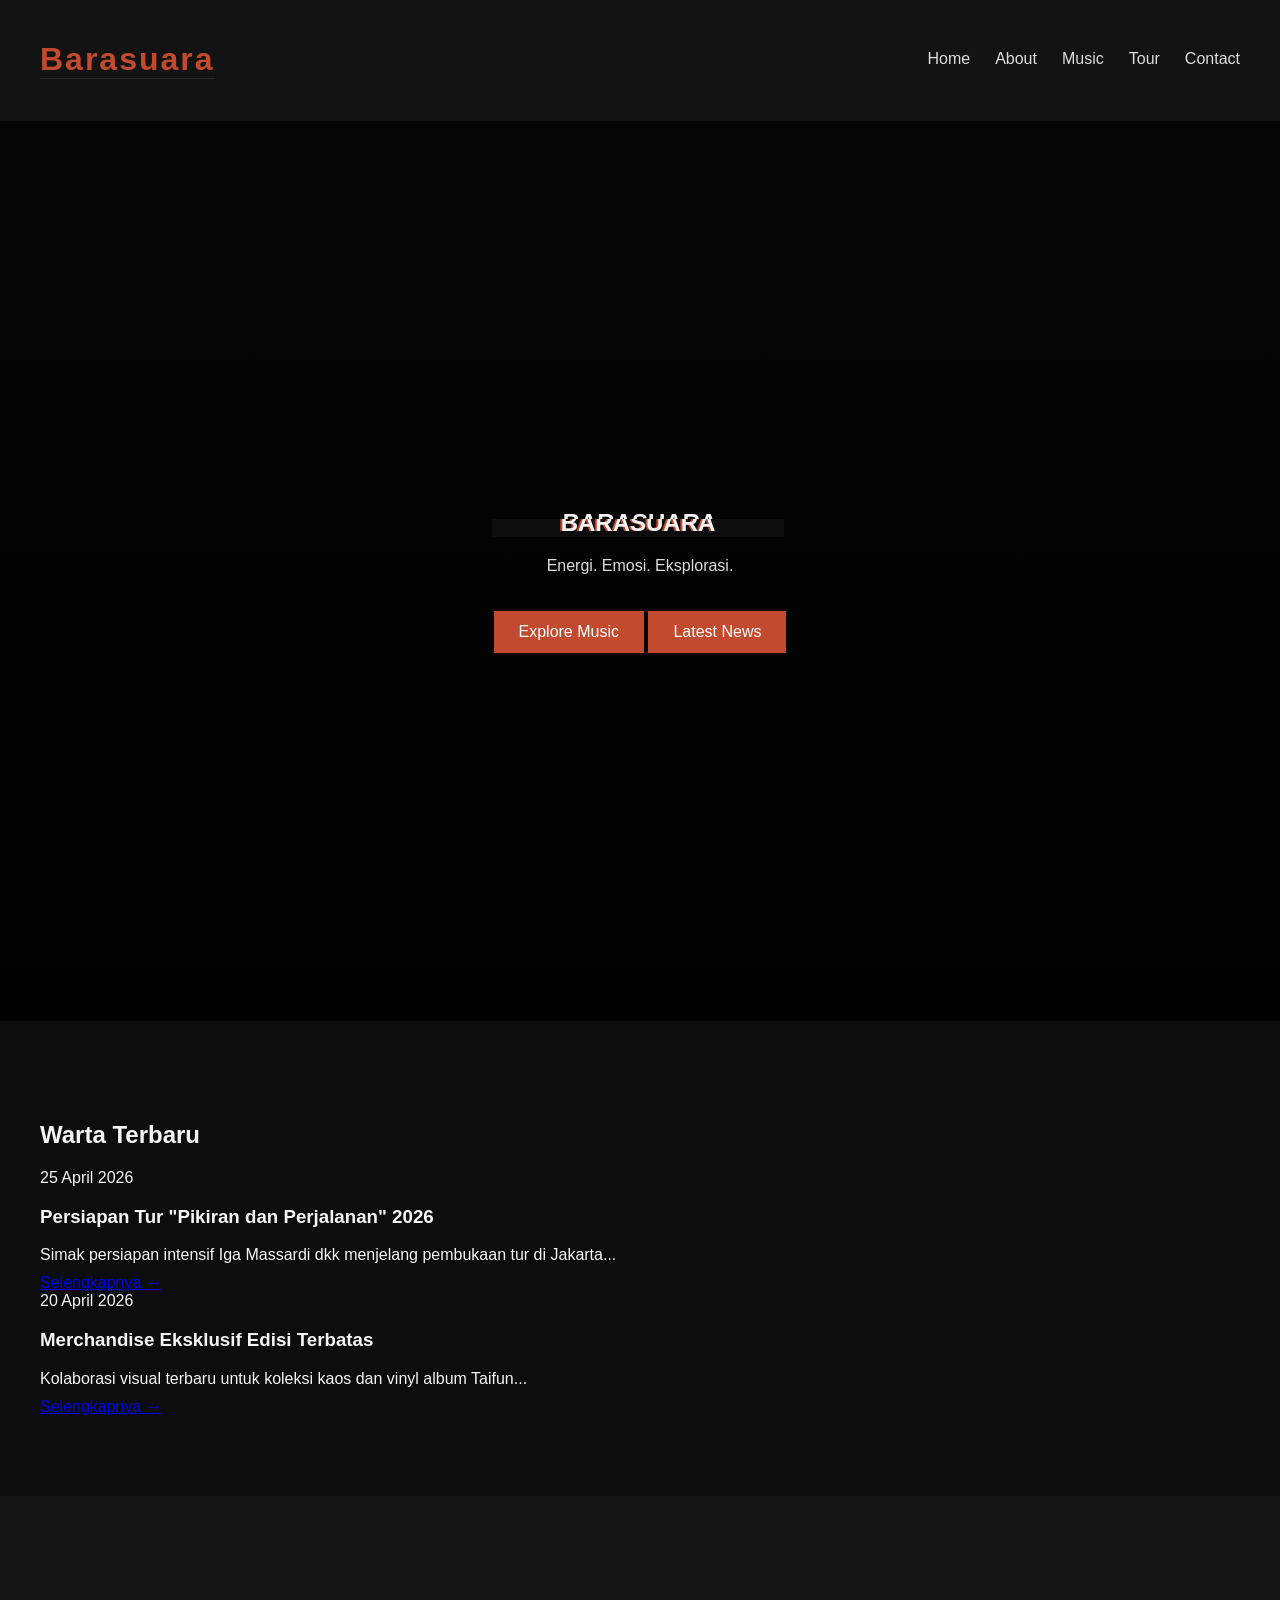
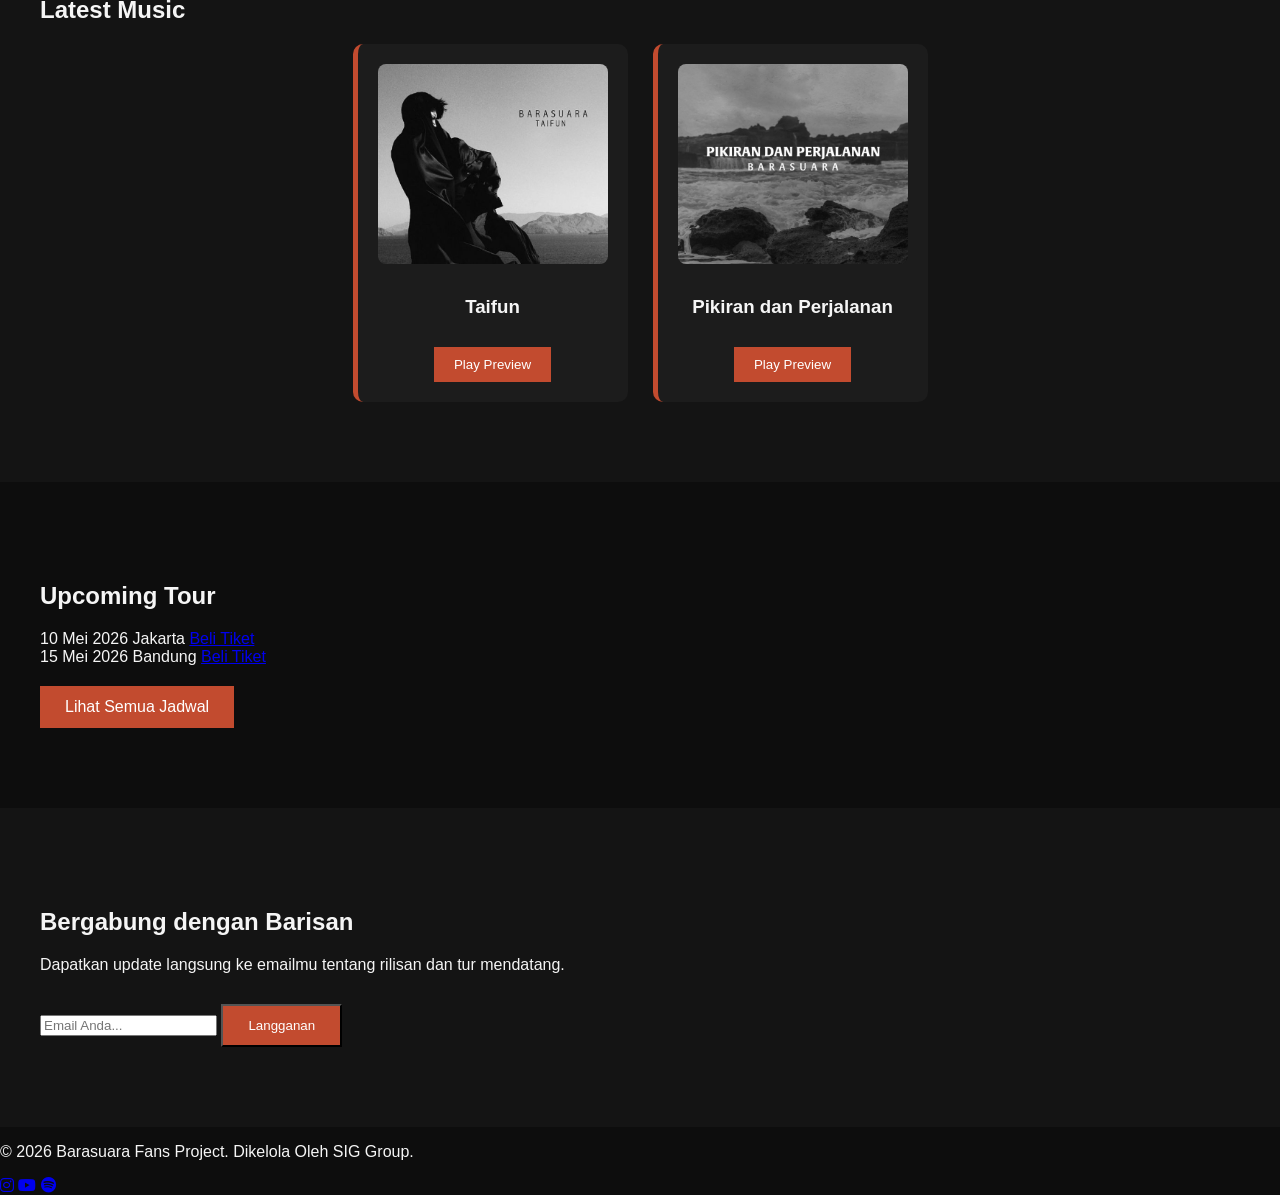
==== index.html @ caffde56 "NEW FILE" ====
<!DOCTYPE html>
<html lang="id">

<head>
    <meta charset="UTF-8">
    <meta name="viewport" content="width=device-width, initial-scale=1.0">
    <meta name="description" content="Portal Resmi Fans Barasuara - Energi, Emosi, Eksplorasi. Dapatkan info terbaru, jadwal tur, dan diskografi lengkap.">
    <title>Barasuara - Home | Portal Fans Resmi</title>
    <link rel="stylesheet" href="style/style.css">
    <!-- Font Awesome untuk ikon sosial media -->
    <link rel="stylesheet" href="https://cdnjs.cloudflare.com/ajax/libs/font-awesome/6.0.0/css/all.min.css">
</head>

<body>

    <header>
        <div class="logo">
            <h1>Barasuara</h1>
        </div>
        <nav>
            <a href="index.html" class="active">Home</a>
            <a href="about.html" >About</a>
            <a href="music.html">Music</a>
            <a href="tour.html">Tour</a>
            <a href="contact.html">Contact</a>
        </nav>
    </header>

    <!-- HERO SECTION -->
    <section class="hero">
        <div class="hero-content">
            <!-- Diubah ke h1 untuk SEO Hierarchy -->
            <h1 class="glitch" data-text="BARASUARA">BARASUARA</h1>
            <p>Energi. Emosi. Eksplorasi.</p>
            <div class="hero-btns">
                <a href="music.html" class="btn">Explore Music</a>
                <a href="#latest-news" class="btn btn-outline">Latest News</a>
            </div>
        </div>
    </section>

    <!-- LATEST NEWS (Fitur Baru) -->
    <section id="latest-news" class="section fade-in">
        <h2>Warta Terbaru</h2>
        <div class="news-grid">
            <article class="news-card">
                <div class="news-date">25 April 2026</div>
                <h3>Persiapan Tur "Pikiran dan Perjalanan" 2026</h3>
                <p>Simak persiapan intensif Iga Massardi dkk menjelang pembukaan tur di Jakarta...</p>
                <a href="#" class="read-more">Selengkapnya →</a>
            </article>
            <article class="news-card">
                <div class="news-date">20 April 2026</div>
                <h3>Merchandise Eksklusif Edisi Terbatas</h3>
                <p>Kolaborasi visual terbaru untuk koleksi kaos dan vinyl album Taifun...</p>
                <a href="#" class="read-more">Selengkapnya →</a>
            </article>
        </div>
    </section>

    <!-- MUSIC PREVIEW -->
    <section class="section fade-in">
        <h2>Latest Music</h2>
        <div class="music-grid">
            <div class="card">
                <div class="card-img-placeholder">
                    <img src="images/Taifun.png" alt="Cover Album Taifun - Barasuara">
                </div>
                <h3>Taifun</h3>
                <!-- Penambahan parameter untuk simulasi fungsi audio nyata -->
                <button onclick="playMusic('Taifun')">Play Preview</button>
            </div>

            <div class="card">
                <div class="card-img-placeholder">
                    <img src="images/pikiran-perjalanan.png" alt="Cover Album Pikiran dan Perjalanan - Barasuara">
                </div>
                <h3>Pikiran dan Perjalanan</h3>
                <button onclick="playMusic('Pikiran dan Perjalanan')">Play Preview</button>
            </div>
        </div>
    </section>

    <!-- TOUR PREVIEW -->
    <section class="section fade-in">
        <h2>Upcoming Tour</h2>
        <div class="tour-list">
            <div class="tour-item">
                <span class="date">10 Mei 2026</span>
                <span class="city">Jakarta</span>
                <a href="tour.html" class="btn-sm">Beli Tiket</a>
            </div>
            <div class="tour-item">
                <span class="date">15 Mei 2026</span>
                <span class="city">Bandung</span>
                <a href="tour.html" class="btn-sm">Beli Tiket</a>
            </div>
        </div>
        <div class="center-btn">
            <a href="tour.html" class="btn">Lihat Semua Jadwal</a>
        </div>
    </section>

    <!-- NEWSLETTER (Fitur Baru untuk Fans) -->
    <section class="section newsletter fade-in">
        <div class="newsletter-box">
            <h2>Bergabung dengan Barisan</h2>
            <p>Dapatkan update langsung ke emailmu tentang rilisan dan tur mendatang.</p>
            <form class="subscribe-form">
                <input type="email" placeholder="Email Anda..." required>
                <button type="submit" class="btn">Langganan</button>
            </form>
        </div>
    </section>

    <footer>
        <div class="footer-content">
            <p>&copy; 2026 Barasuara Fans Project. Dikelola Oleh SIG Group.</p>
            <div class="social-links">
                <a href="https://www.instagram.com/barasuara?utm_source=ig_web_button_share_sheet&igsh=ZDNlZDc0MzIxNw=="><i class="fab fa-instagram"></i></a>
                <a href="https://www.youtube.com/barasuara"><i class="fab fa-youtube"></i></a>
                <a href="https://open.spotify.com/intl-id/artist/5RbI1PF4n02wWKmgjk7hAE?si=zHUmzxMMSkq_e1ENO2OcPQ&nd=1&dlsi=a7cf13a4230f4098"><i class="fab fa-spotify"></i></a>
            </div>
        </div>
    </footer>

    <!-- PERSISTENT AUDIO PLAYER (Ide Liar Placeholder) -->
    <div id="audio-player-global" class="hidden">
        <div class="player-info">
            <span id="current-track">Playing: -</span>
        </div>
        <div class="player-controls">
            <button>⏮</button>
            <button id="main-play-btn">⏸</button>
            <button>⏭</button>
        </div>
    </div>

    <script src="lib/script.js"></script>
</body>

</html>
---- style/style.css ----
:root {
    --primary-color: #c24b2f;
    --secondary-color: #ff6a3d;
    --background-color: #0d0d0d;
    --text-color: #f5f5f5;
}

/* ===== RESET ===== */
body {
    margin: 0;
    font-family: 'Poppins', sans-serif;
    background: #0d0d0d;
    color: #f5f5f5;
}

/* ===== NAVBAR ===== */
header {
    display: flex;
    justify-content: space-between;
    align-items: center;
    padding: 20px 40px;
    background: rgba(20, 20, 20, 0.9);
    backdrop-filter: blur(8px);
    position: sticky;
    top: 0;
    z-index: 1000;
}

header h1 {
    border-bottom: 1px solid rgba(255, 255, 255, 0.1);
    color: #c24b2f;
    letter-spacing: 2px;
}

nav {
    display: flex;
    gap: 25px;
}

nav a {
    color: #ddd;
    text-decoration: none;
    position: relative;
    transition: 0.3s;
}

/* hover */
nav a:hover {
    color: #ff6a3d;
}

/* underline effect */
nav a::after {
    content: "";
    display: block;
    height: 2px;
    width: 0;
    background: #ff6a3d;
    transition: 0.3s;
}

nav a:hover::after {
    width: 100%;
}

/* ===== HERO (PAKAI GAMBAR) ===== */
.hero {
    height: 100vh;
    display: flex;
    flex-direction: column;
    justify-content: center;
    align-items: center;

    background: linear-gradient(rgba(0, 0, 0, 0.6), rgba(0, 0, 0, 0.9)),
        url('images/hero.jpg') center/cover;

    text-align: center;
}

.hero h2 {
    font-size: 60px;
    letter-spacing: 5px;
    color: #ff6a3d;
    animation: fadeHero 1.5s ease forwards;
}

.hero p {
    margin-top: 10px;
    color: #ddd;
    animation: fadeHero 2s ease forwards;
}

/* ===== BUTTON ===== */
.btn {
    display: inline-block;
    margin-top: 20px;
    padding: 12px 25px;
    background: #c24b2f;
    color: white;
    text-decoration: none;
    transition: 0.3s;
}

.btn:hover {
    background: #ff6a3d;
    transform: scale(1.05);
}

/* ===== SECTION ===== */
.section {
    padding: 80px 40px;
}

/* biar gak monoton */
.section:nth-child(even) {
    background: #141414;
}

/* SECTION TERANG (opsional buat variasi) */
.section.light {
    background: #f2e8dc;
    color: #111;
}

.section.light h2 {
    color: #c24b2f;
}

.section h2 {
    margin-bottom: 20px;
}

/* ===== ABOUT ===== */
.about-container {
    display: flex;
    background: rgba(255, 255, 255, 0.03);
    backdrop-filter: blur(10px);
    gap: 40px;
    align-items: center;
    max-width: 1000px;
    margin: auto;
}

.about-text {
    flex: 1;
}

.about-image {
    flex: 1;
}

.about-image img {
    width: 100%;
    border-radius: 10px;
}

/* ===== MUSIC  ===== */
.music-grid {
    display: flex;
    flex-wrap: wrap;
    justify-content: center;
    gap: 25px;
}

.music-showcase {
    display: flex;
    flex-direction: column;
    gap: 50px;
    max-width: 900px;
    margin: auto;
}

.album-card {
    display: flex;
    gap: 30px;
    background: rgba(255, 255, 255, 0.05);
    padding: 20px;
    border-radius: 15px;
    backdrop-filter: blur(10px);
    border: 1px solid rgba(255, 255, 255, 0.1);
    transition: 0.3s;
}

.album-card:hover {
    border-color: var(--primary-color);
    transform: scale(1.02);
}

.album-cover img {
    width: 250px;
    height: 250px;
    object-fit: cover;
    border-radius: 10px;
}

.tracklist {
    list-style: none;
    padding: 0;
    margin: 15px 0;
    font-size: 0.9em;
    color: #bbb;
}

/* ===== CARD ===== */
.card {
    flex: 1 1 250px;
    max-width: 230px;
    background: #1c1c1c;
    padding: 20px;
    border-radius: 10px;
    text-align: center;
    border-left: 5px solid #c24b2f;
    transition: transform 0.3s ease, box-shadow 0.3s ease;
}

.card:hover {
    transform: translateY(-10px);
    box-shadow: 0 0 20px rgba(194, 75, 47, 0.4); /* Glow tipis warna primer */
    border-left: 5px solid var(--secondary-color);
    filter: grayscale(0%);
}

/* CARD IMAGE */
.card img {
    width: 100%;
    height: 200px;
    object-fit: cover;
    border-radius: 8px;
    margin-bottom: 10px;
    filter: grayscale(100%);
}

/* BUTTON DALAM CARD */
.card button {
    margin-top: 10px;
    padding: 10px 20px;
    border: none;
    background: #c24b2f;
    color: white;
    cursor: pointer;
    transition: 0.3s;
}

.card button:hover {
    background: #ff6a3d;
    transform: scale(1.05);
}

/* ===== TOUR LIST ===== */
.section p {
    margin: 10px 0;
}

/* ===== ANIMASI HERO ===== */
@keyframes fadeHero {
    from {
        opacity: 0;
        transform: translateY(40px);
    }

    to {
        opacity: 1;
        transform: translateY(0);
    }
}

/* Timeline Style */
.timeline {
    position: relative;
    max-width: 800px;
    margin: 0 auto;
    padding: 20px 0;
}

.timeline::after {
    content: '';
    position: absolute;
    width: 2px;
    background: var(--primary-color);
    top: 0;
    bottom: 0;
    left: 20px;
}

.timeline-item {
    padding: 10px 40px;
    position: relative;
    background: inherit;
}

.timeline-date {
    font-weight: bold;
    color: var(--secondary-color);
    margin-bottom: 5px;
}

.timeline-content {
    background: rgba(255, 255, 255, 0.05);
    padding: 15px;
    border-radius: 8px;
    border-left: 3px solid var(--primary-color);
}

/* ===== SCROLL ANIMATION ===== */
.fade-in {
    opacity: 0;
    transform: translateY(30px);
    transition: all 0.8s ease;
}

.fade-in.show {
    opacity: 1;
    transform: translateY(0);
}

/* ===== RESPONSIVE ===== */
@media (max-width: 768px) {
    header {
        flex-direction: column;
        gap: 10px;
    }

    .hero h2 {
        font-size: 40px;
    }

    .about-container {
        background: rgba(255, 255, 255, 0.03);
        padding: 40px;
        border-radius: 20px;
        backdrop-filter: blur(10px);
        box-shadow: 0 8px 32px 0 rgba(0, 0, 0, 0.8);
        border: 1px solid rgba(255, 255, 255, 0.1);
    }

    .section {
        padding: 60px 20px;
    }
}

.glitch {
    position: relative;
    font-weight: bold;
}

.glitch::before,
.glitch::after {
    content: attr(data-text);
    position: absolute;
    top: 0;
    left: 0;
    width: 100%;
    height: 100%;
    background: #0d0d0d;
}

.glitch::before {
    left: 2px;
    text-shadow: -2px 0 #ff6a3d;
    clip: rect(44px, 450px, 56px, 0);
    animation: glitch-anim 5s infinite linear alternate-reverse;
}

.glitch::after {
    left: -2px;
    text-shadow: -2px 0 #c24b2f;
    clip: rect(10px, 450px, 30px, 0);
    animation: glitch-anim 2s infinite linear alternate-reverse;
}

@keyframes glitch-anim {
    0% { clip: rect(31px, 9999px, 94px, 0); transform: skew(0.5deg); }
    20% { clip: rect(62px, 9999px, 42px, 0); transform: skew(0.1deg); }
    40% { clip: rect(10px, 9999px, 80px, 0); transform: skew(0.8deg); }
    60% { clip: rect(50px, 9999px, 30px, 0); transform: skew(0.2deg); }
    80% { clip: rect(80px, 9999px, 10px, 0); transform: skew(0.4deg); }
    100% { clip: rect(89px, 9999px, 98px, 0); transform: skew(0.5deg); }
}

/* ===== VIDEO  ===== */
.video-container {
    margin-bottom: 50px;
    background: rgba(255, 255, 255, 0.05);
    border: 1px solid rgba(255, 255, 255, 0.1);
    border-radius: 15px;
    padding: 20px;
    backdrop-filter: blur(10px);
}

.video-wrapper {
    position: relative;
    padding-bottom: 56.25%; /* Ratio 16:9 */
    height: 0;
    overflow: hidden;
    border-radius: 10px;
}

.video-wrapper iframe {
    position: absolute;
    top: 0;
    left: 0;
    width: 100%;
    height: 100%;
}

.player-detail {
    margin-top: 15px;
    display: flex;
    justify-content: space-between;
    align-items: center;
}

.hidden {
    display: none;
}
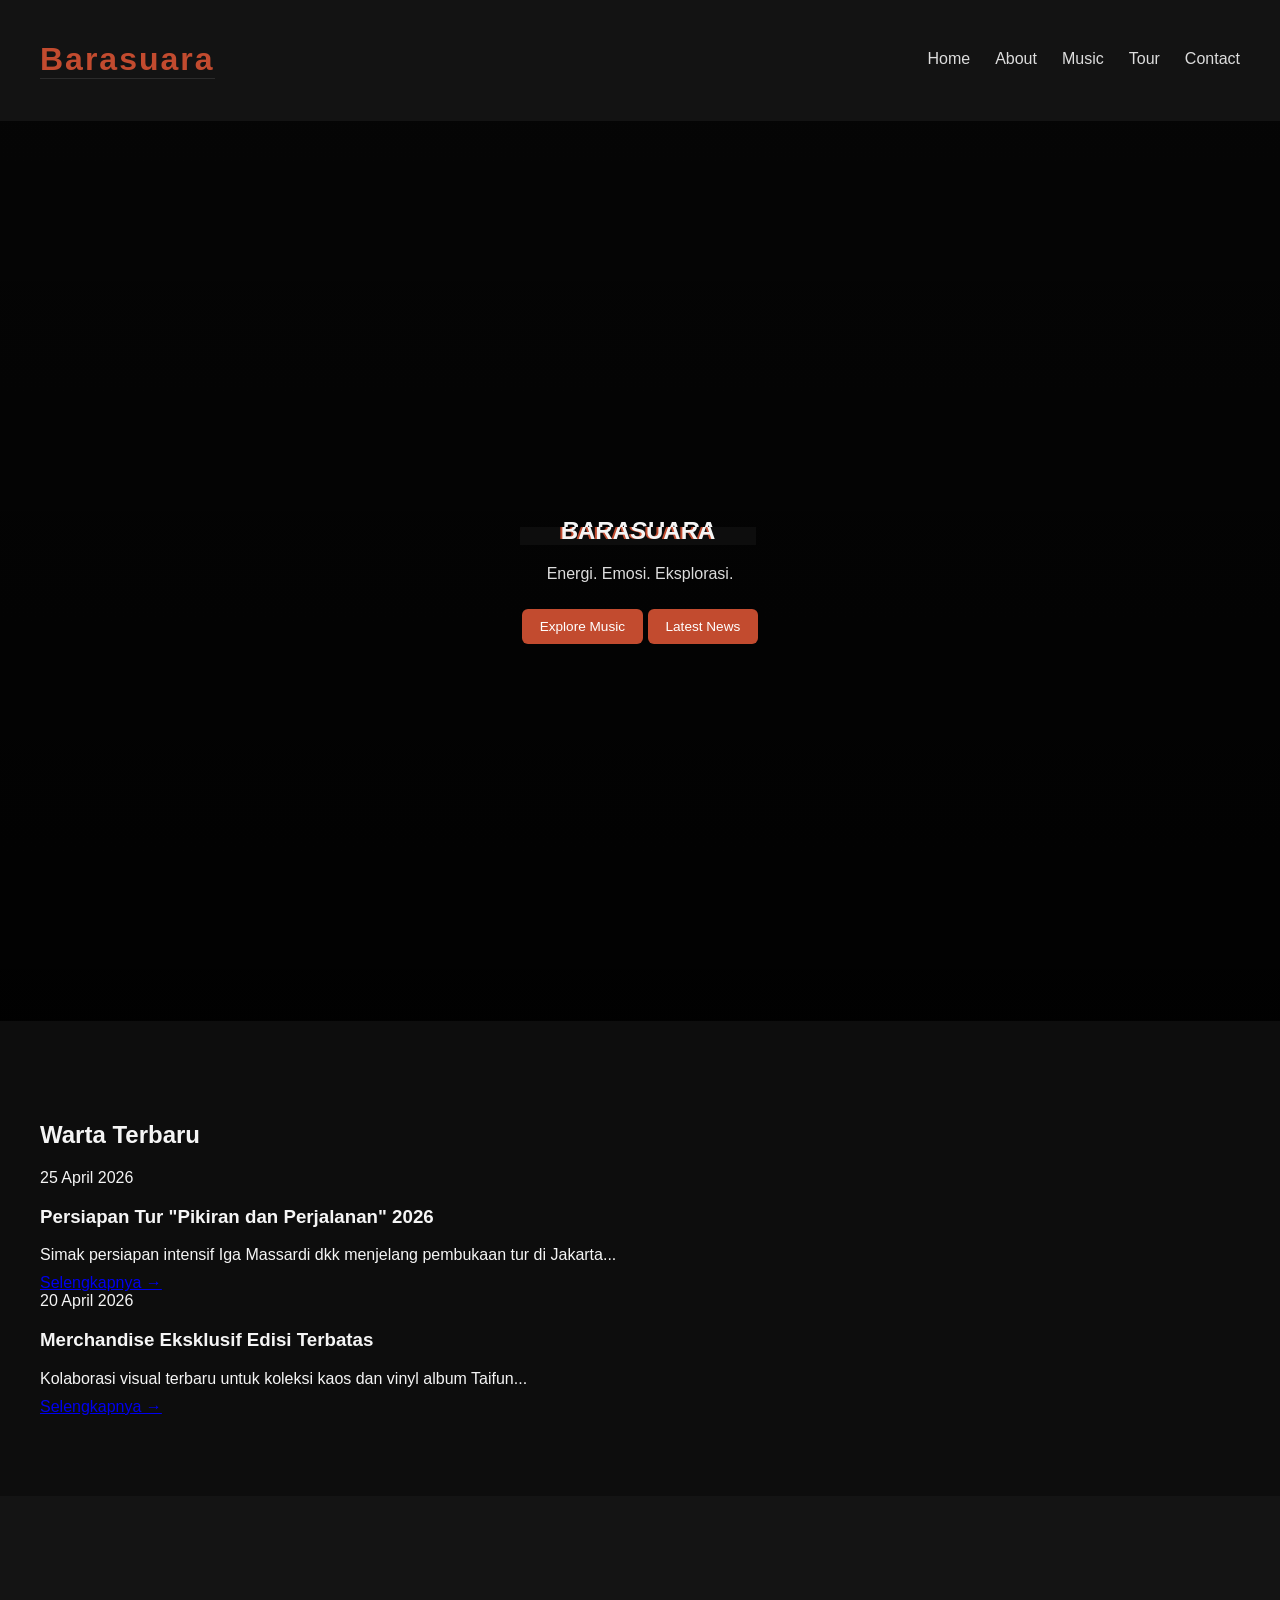
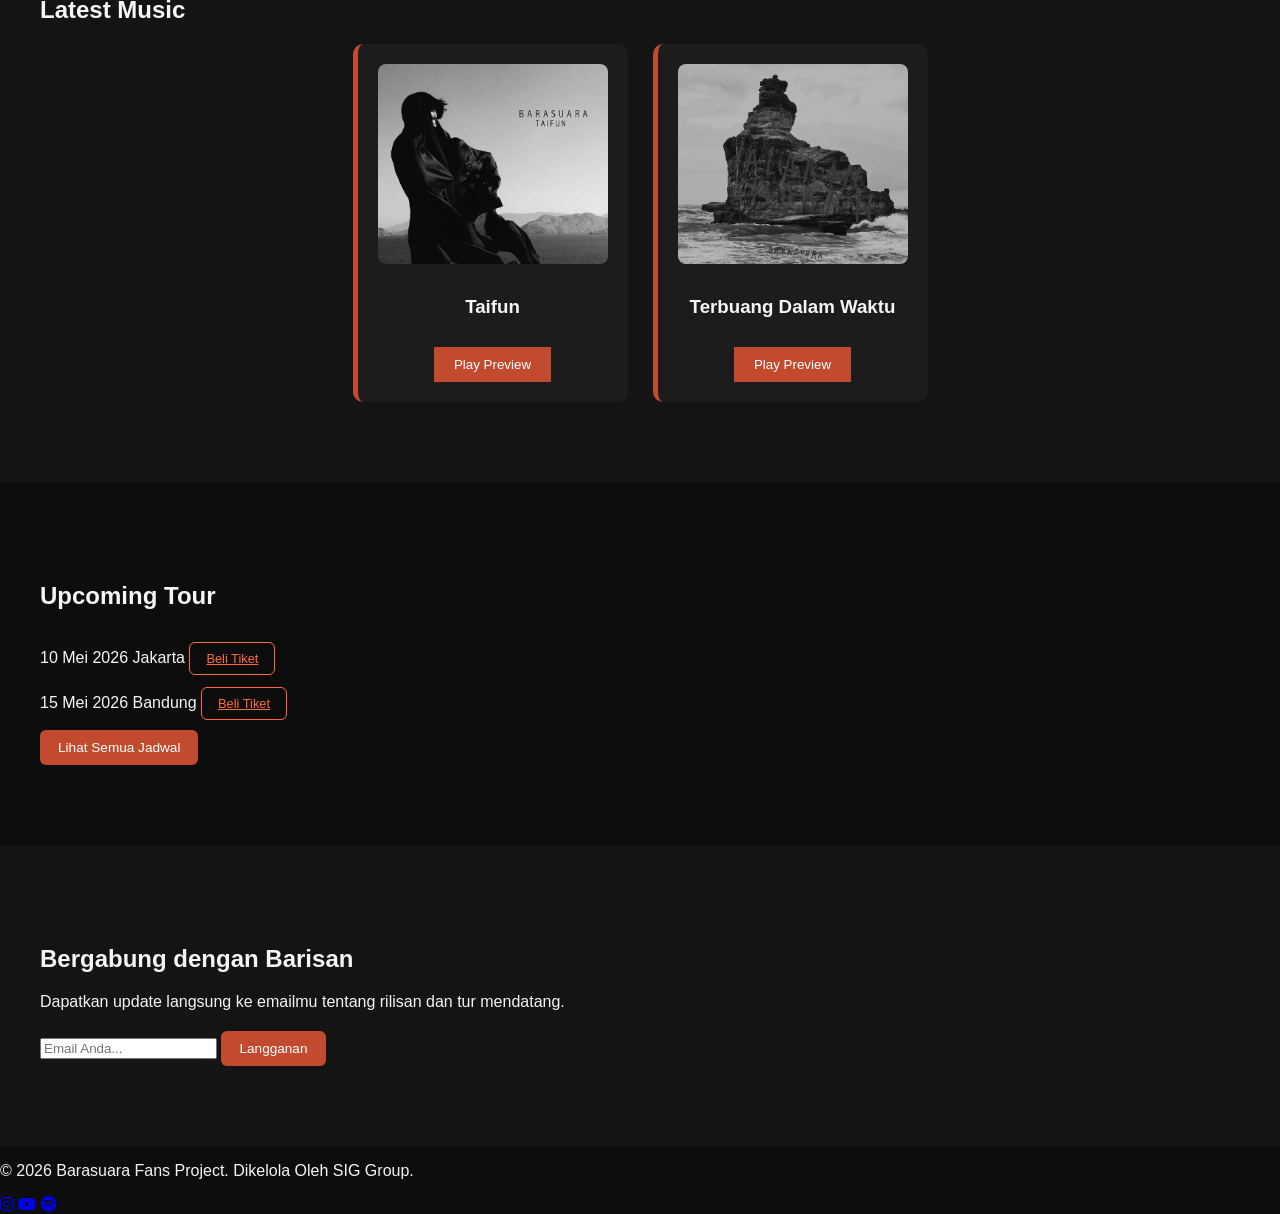
==== commit 50fbd1ba: "aku memperbaiki music.html" ====
--- a/index.html
+++ b/index.html
@@ -4,7 +4,8 @@
 <head>
     <meta charset="UTF-8">
     <meta name="viewport" content="width=device-width, initial-scale=1.0">
-    <meta name="description" content="Portal Resmi Fans Barasuara - Energi, Emosi, Eksplorasi. Dapatkan info terbaru, jadwal tur, dan diskografi lengkap.">
+    <meta name="description"
+        content="Portal Resmi Fans Barasuara - Energi, Emosi, Eksplorasi. Dapatkan info terbaru, jadwal tur, dan diskografi lengkap.">
     <title>Barasuara - Home | Portal Fans Resmi</title>
     <link rel="stylesheet" href="style/style.css">
     <!-- Font Awesome untuk ikon sosial media -->
@@ -19,7 +20,7 @@
         </div>
         <nav>
             <a href="index.html" class="active">Home</a>
-            <a href="about.html" >About</a>
+            <a href="about.html">About</a>
             <a href="music.html">Music</a>
             <a href="tour.html">Tour</a>
             <a href="contact.html">Contact</a>
@@ -73,10 +74,10 @@
 
             <div class="card">
                 <div class="card-img-placeholder">
-                    <img src="images/pikiran-perjalanan.png" alt="Cover Album Pikiran dan Perjalanan - Barasuara">
+                    <img src="images/Terbuang_dalam_waktu.png" alt="Cover Album Terbuang Dalam Waktu - Barasuara">
                 </div>
-                <h3>Pikiran dan Perjalanan</h3>
-                <button onclick="playMusic('Pikiran dan Perjalanan')">Play Preview</button>
+                <h3>Terbuang Dalam Waktu</h3>
+                <button onclick="playMusic('Terbuang Dalam Waktu')">Play Preview</button>
             </div>
         </div>
     </section>
@@ -117,9 +118,13 @@
         <div class="footer-content">
             <p>&copy; 2026 Barasuara Fans Project. Dikelola Oleh SIG Group.</p>
             <div class="social-links">
-                <a href="https://www.instagram.com/barasuara?utm_source=ig_web_button_share_sheet&igsh=ZDNlZDc0MzIxNw=="><i class="fab fa-instagram"></i></a>
+                <a
+                    href="https://www.instagram.com/barasuara?utm_source=ig_web_button_share_sheet&igsh=ZDNlZDc0MzIxNw=="><i
+                        class="fab fa-instagram"></i></a>
                 <a href="https://www.youtube.com/barasuara"><i class="fab fa-youtube"></i></a>
-                <a href="https://open.spotify.com/intl-id/artist/5RbI1PF4n02wWKmgjk7hAE?si=zHUmzxMMSkq_e1ENO2OcPQ&nd=1&dlsi=a7cf13a4230f4098"><i class="fab fa-spotify"></i></a>
+                <a
+                    href="https://open.spotify.com/intl-id/artist/5RbI1PF4n02wWKmgjk7hAE?si=zHUmzxMMSkq_e1ENO2OcPQ&nd=1&dlsi=a7cf13a4230f4098"><i
+                        class="fab fa-spotify"></i></a>
             </div>
         </div>
     </footer>
--- a/style/style.css
+++ b/style/style.css
@@ -93,17 +93,66 @@
 /* ===== BUTTON ===== */
 .btn {
     display: inline-block;
-    margin-top: 20px;
-    padding: 12px 25px;
+    margin-top: 10px;
+    padding: 10px 18px;
     background: #c24b2f;
     color: white;
     text-decoration: none;
+    border: none;
+    border-radius: 6px;
+    cursor: pointer;
+    font-size: 0.85em;
+    font-family: 'Poppins', sans-serif;
     transition: 0.3s;
 }
 
 .btn:hover {
     background: #ff6a3d;
     transform: scale(1.05);
+}
+
+.btn-sm {
+    display: inline-block;
+    margin-top: 12px;
+    padding: 8px 16px;
+    background: transparent;
+    color: #ff6a3d;
+    border: 1px solid #ff6a3d;
+    border-radius: 6px;
+    cursor: pointer;
+    font-size: 0.8em;
+    font-family: 'Poppins', sans-serif;
+    transition: 0.3s;
+}
+
+.btn-sm:hover {
+    background: #ff6a3d;
+    color: #fff;
+}
+
+/* ===== BUTTON GROUP ===== */
+.button-group {
+    display: flex;
+    flex-wrap: wrap;
+    gap: 10px;
+    margin-top: 10px;
+}
+
+/* ===== PLAYER CONTROLS ===== */
+.player-controls-ui {
+    margin-top: 15px;
+    display: flex;
+    justify-content: space-between;
+    align-items: center;
+    flex-wrap: wrap;
+    gap: 10px;
+}
+
+.player-controls-ui h3 {
+    margin: 0;
+    font-size: 0.95em;
+    color: #f5f5f5;
+    flex: 1;
 }
 
 /* ===== SECTION ===== */
@@ -215,7 +264,8 @@
 
 .card:hover {
     transform: translateY(-10px);
-    box-shadow: 0 0 20px rgba(194, 75, 47, 0.4); /* Glow tipis warna primer */
+    box-shadow: 0 0 20px rgba(194, 75, 47, 0.4);
+    /* Glow tipis warna primer */
     border-left: 5px solid var(--secondary-color);
     filter: grayscale(0%);
 }
@@ -369,12 +419,35 @@
 }
 
 @keyframes glitch-anim {
-    0% { clip: rect(31px, 9999px, 94px, 0); transform: skew(0.5deg); }
-    20% { clip: rect(62px, 9999px, 42px, 0); transform: skew(0.1deg); }
-    40% { clip: rect(10px, 9999px, 80px, 0); transform: skew(0.8deg); }
-    60% { clip: rect(50px, 9999px, 30px, 0); transform: skew(0.2deg); }
-    80% { clip: rect(80px, 9999px, 10px, 0); transform: skew(0.4deg); }
-    100% { clip: rect(89px, 9999px, 98px, 0); transform: skew(0.5deg); }
+    0% {
+        clip: rect(31px, 9999px, 94px, 0);
+        transform: skew(0.5deg);
+    }
+
+    20% {
+        clip: rect(62px, 9999px, 42px, 0);
+        transform: skew(0.1deg);
+    }
+
+    40% {
+        clip: rect(10px, 9999px, 80px, 0);
+        transform: skew(0.8deg);
+    }
+
+    60% {
+        clip: rect(50px, 9999px, 30px, 0);
+        transform: skew(0.2deg);
+    }
+
+    80% {
+        clip: rect(80px, 9999px, 10px, 0);
+        transform: skew(0.4deg);
+    }
+
+    100% {
+        clip: rect(89px, 9999px, 98px, 0);
+        transform: skew(0.5deg);
+    }
 }
 
 /* ===== VIDEO  ===== */
@@ -389,7 +462,8 @@
 
 .video-wrapper {
     position: relative;
-    padding-bottom: 56.25%; /* Ratio 16:9 */
+    padding-bottom: 56.25%;
+    /* Ratio 16:9 */
     height: 0;
     overflow: hidden;
     border-radius: 10px;
